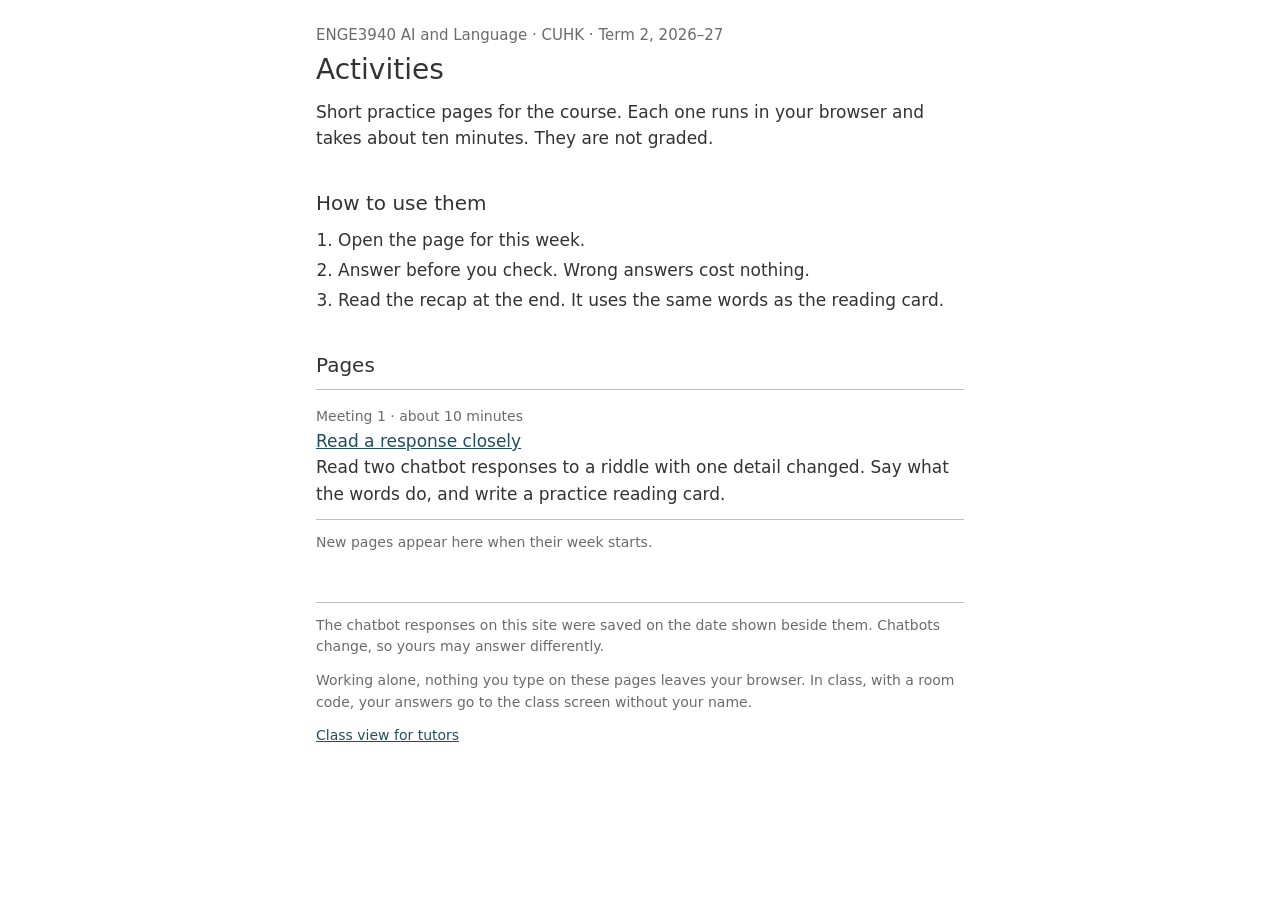
==== docs/index.html @ 52ccedf9 "Add class service (Cloudflare Worker), class view and class mode for Meeting 1; move pages to docs/" ====
<!DOCTYPE html>
<html lang="en">
<head>
<meta charset="utf-8">
<meta name="viewport" content="width=device-width, initial-scale=1">
<title>ENGE3940 AI and Language: activities</title>
<meta name="description" content="Short practice pages for ENGE3940 AI and Language at The Chinese University of Hong Kong.">
<link rel="stylesheet" href="assets/style.css">
</head>
<body>

<p class="course">ENGE3940 AI and Language · CUHK · Term 2, 2026–27</p>
<h1>Activities</h1>

<p>Short practice pages for the course. Each one runs in your browser and takes about ten minutes. They are not graded.</p>

<h2>How to use them</h2>
<ol>
  <li>Open the page for this week.</li>
  <li>Answer before you check. Wrong answers cost nothing.</li>
  <li>Read the recap at the end. It uses the same words as the reading card.</li>
</ol>

<h2>Pages</h2>
<ul class="list">
  <li>
    <span class="small">Meeting 1 · about 10 minutes</span><br>
    <a href="activities/meeting-01-read-closely.html">Read a response closely</a><br>
    Read two chatbot responses to a riddle with one detail changed. Say what the words do, and write a practice reading card.
  </li>
</ul>
<p class="small">New pages appear here when their week starts.</p>

<footer class="small">
  <p>The chatbot responses on this site were saved on the date shown beside them. Chatbots change, so yours may answer differently.</p>
  <p>Working alone, nothing you type on these pages leaves your browser. In class, with a room code, your answers go to the class screen without your name.</p>
  <p><a href="class.html?a=meeting-01">Class view for tutors</a></p>
</footer>

</body>
</html>
---- docs/assets/style.css ----
/* ENGE3940 activities. One column, system fonts, no libraries. */
* { box-sizing: border-box; }
html { -webkit-text-size-adjust: 100%; }
body {
  margin: 0 auto; padding: 24px 16px 72px; max-width: 680px;
  font-family: system-ui, -apple-system, "Segoe UI", Arial, sans-serif;
  font-size: 17px; line-height: 1.55; color: #333; background: #fff;
}
a { color: #1f4f5e; }
h1 { font-size: 28px; font-weight: 400; line-height: 1.2; margin: 6px 0 12px; }
h2 { font-size: 20px; font-weight: 400; margin: 36px 0 8px; }
p { margin: 0 0 12px; }
ul, ol { margin: 0 0 12px; padding-left: 22px; }
li { margin-bottom: 4px; }
.course { color: #6b6b6b; font-size: 15px; margin: 0; }
.small { color: #6b6b6b; font-size: 14px; }
.takeaway { color: #bf0000; }
.box { background: #ededed; padding: 12px 14px; margin: 0 0 12px; }
.box .label { display: block; font-size: 13px; font-weight: 700; color: #1f4f5e; margin-bottom: 4px; }
.box p:last-child { margin-bottom: 0; }
.hidden { display: none; }

/* questions */
.q { margin: 0 0 12px; }
.q label.opt { display: block; padding: 8px 10px; margin: 0 0 6px; border: 1px solid #bfbfbf; cursor: pointer; }
.q label.opt:hover { background: #f6f6f6; }
.q input[type="radio"] { margin-right: 8px; }
button {
  font: inherit; padding: 8px 16px; border: 1px solid #1f4f5e; background: #1f4f5e; color: #fff; cursor: pointer;
}
button:hover { background: #173c48; }
button:focus-visible, select:focus-visible, input:focus-visible, textarea:focus-visible { outline: 2px solid #bf0000; outline-offset: 2px; }
select, input[type="text"], textarea {
  font: inherit; width: 100%; padding: 8px; border: 1px solid #bfbfbf; background: #fff; color: #333;
}
textarea { min-height: 64px; }
.fb { padding: 10px 12px; margin: 10px 0 0; }
.fb.ok { background: #dce9e8; }
.fb.no { background: #f7dddd; }
.row { margin: 0 0 16px; }
.row .fb { margin-top: 6px; }
table { border-collapse: collapse; width: 100%; margin: 0 0 12px; }
td, th { border: 1px solid #bfbfbf; padding: 8px 10px; text-align: left; vertical-align: top; }
th { color: #1f4f5e; }
.list { list-style: none; padding: 0; }
.list li { border-top: 1px solid #bfbfbf; padding: 12px 0; margin: 0; }
.list li:last-child { border-bottom: 1px solid #bfbfbf; }
footer { margin-top: 48px; padding-top: 12px; border-top: 1px solid #bfbfbf; }

/* class mode */
#classbar { background: #ededed; padding: 8px 12px; margin: 0 0 16px; font-size: 15px; }
#classbar input { width: 5.5em; text-transform: uppercase; }
button.plain { background: #fff; color: #1f4f5e; padding: 4px 10px; }
button.plain:hover { background: #f6f6f6; }
.tap .part { display: block; width: 100%; text-align: left; background: #ededed; color: #333; border: 2px solid #ededed; margin: 0 0 6px; padding: 10px 12px; }
.tap .part:hover { background: #e4e4e4; }
.tap .part[aria-pressed="true"] { border-color: #1f4f5e; background: #dce9e8; }

/* class view (tutor's screen) */
.wide { max-width: 900px; }
.code { font-size: 64px; letter-spacing: 8px; line-height: 1.1; margin: 0 0 4px; color: #333; }
.result { margin: 0 0 28px; }
.result h2 { margin-top: 28px; }
.barrow { display: grid; grid-template-columns: minmax(120px, 2fr) 3fr 3em; gap: 10px; align-items: center; margin: 0 0 6px; }
.barrow .track { background: #ededed; height: 22px; }
.barrow .fill { background: #1f4f5e; height: 22px; }
.shade { font-size: 22px; line-height: 1.6; }
.shade span { padding: 2px 0; }
.shade sup { color: #6b6b6b; font-size: 13px; }
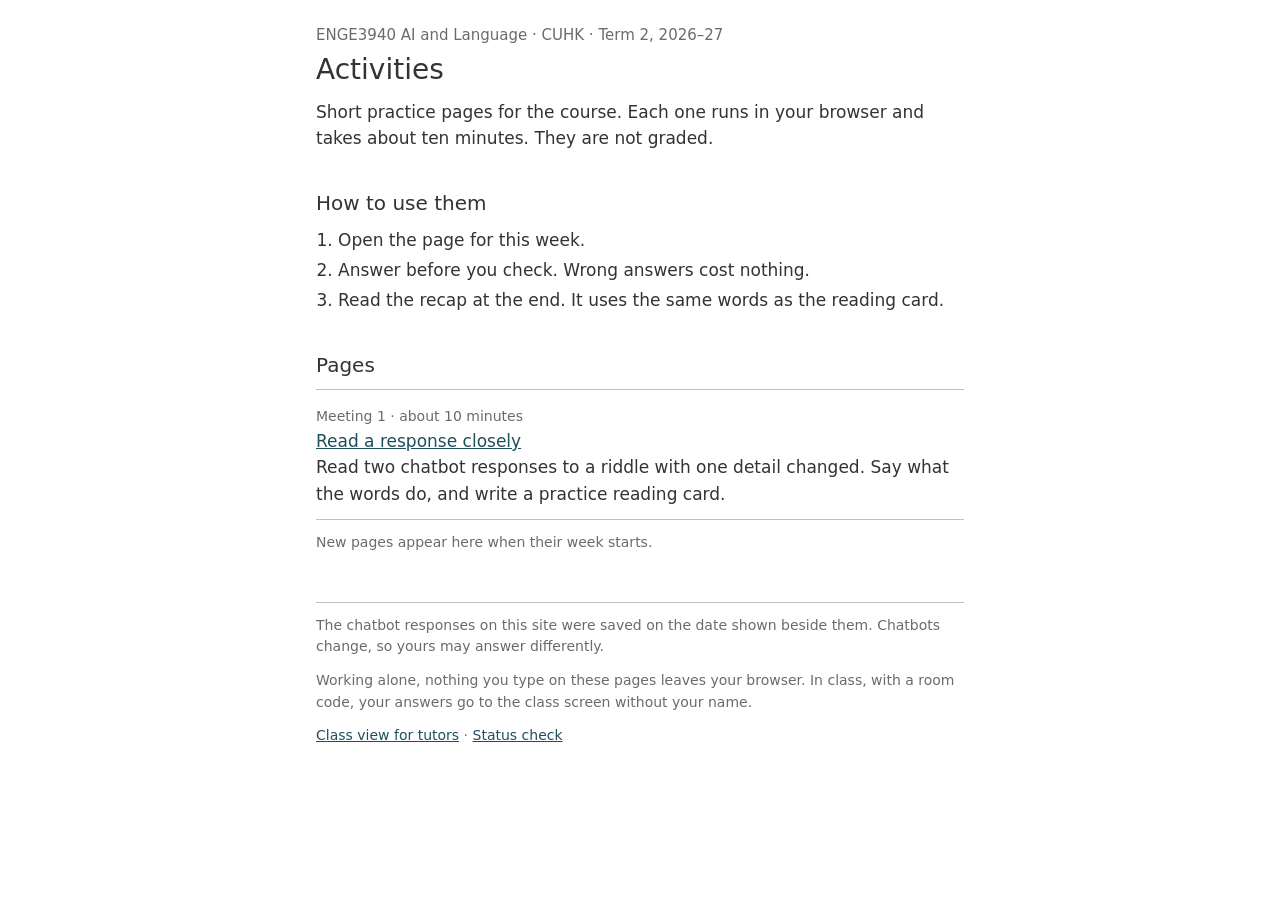
==== commit 63d6dc5d: "Add status page, sentence map with a language model (Meeting 4), and fixed model tasks" ====
--- a/docs/index.html
+++ b/docs/index.html
@@ -34,7 +34,7 @@
 <footer class="small">
   <p>The chatbot responses on this site were saved on the date shown beside them. Chatbots change, so yours may answer differently.</p>
   <p>Working alone, nothing you type on these pages leaves your browser. In class, with a room code, your answers go to the class screen without your name.</p>
-  <p><a href="class.html?a=meeting-01">Class view for tutors</a></p>
+  <p><a href="class.html?a=meeting-01">Class view for tutors</a> · <a href="check.html">Status check</a></p>
 </footer>
 
 </body>
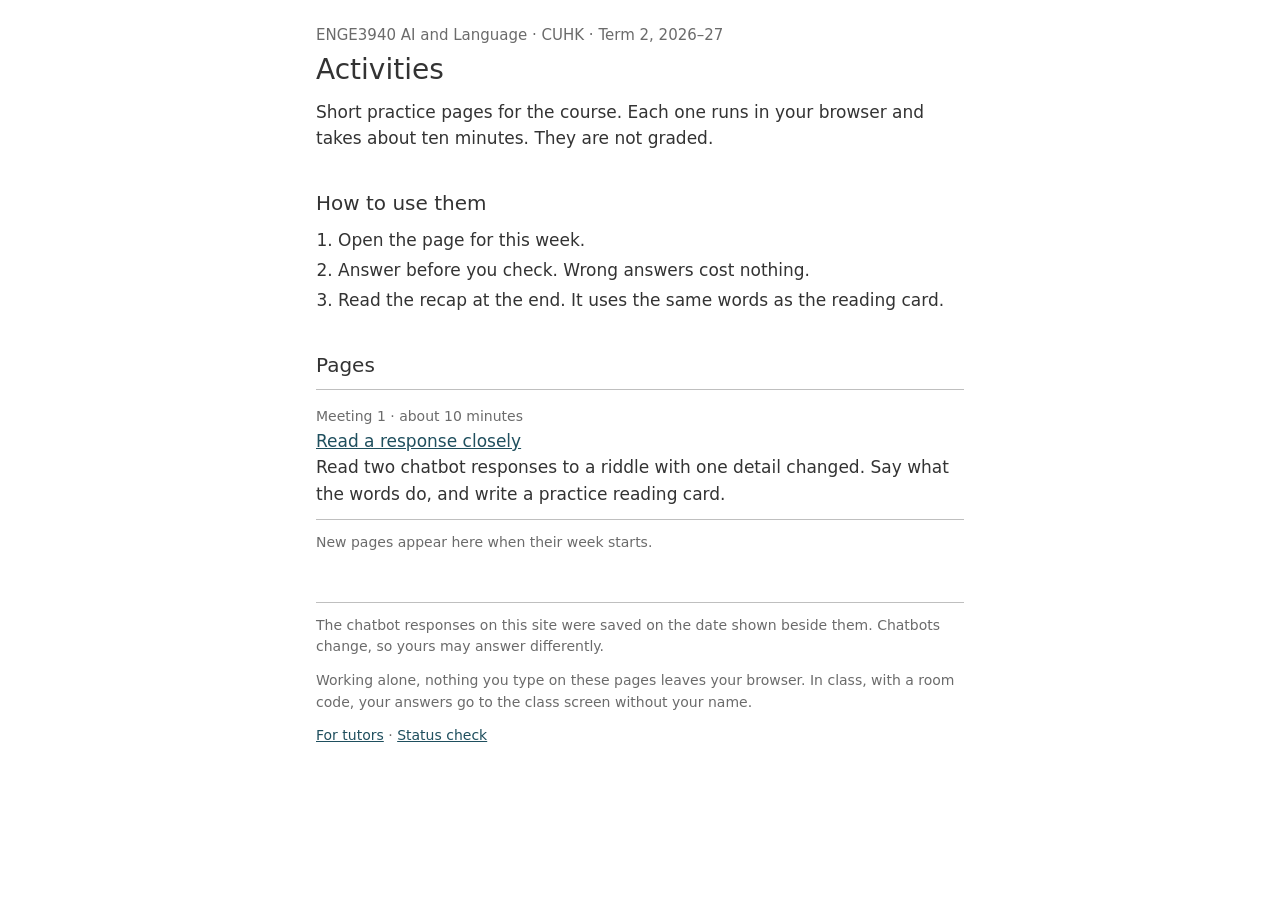
==== commit 555b3ec6: "Add class activities for Meetings 1 to 3: human or chatbot, build ELIZA together, the class is the m" ====
--- a/docs/index.html
+++ b/docs/index.html
@@ -34,7 +34,7 @@
 <footer class="small">
   <p>The chatbot responses on this site were saved on the date shown beside them. Chatbots change, so yours may answer differently.</p>
   <p>Working alone, nothing you type on these pages leaves your browser. In class, with a room code, your answers go to the class screen without your name.</p>
-  <p><a href="class.html?a=meeting-01">Class view for tutors</a> · <a href="check.html">Status check</a></p>
+  <p><a href="tutors.html">For tutors</a> · <a href="check.html">Status check</a></p>
 </footer>
 
 </body>
--- a/docs/assets/style.css
+++ b/docs/assets/style.css
@@ -67,3 +67,16 @@
 .shade { font-size: 22px; line-height: 1.6; }
 .shade span { padding: 2px 0; }
 .shade sup { color: #6b6b6b; font-size: 13px; }
+
+/* class activities */
+.big { font-size: 30px; line-height: 1.3; color: #333; margin: 0 0 12px; }
+.line { border-top: 1px solid #bfbfbf; padding: 10px 0; }
+.line:last-child { border-bottom: 1px solid #bfbfbf; }
+.line label { cursor: pointer; }
+.pick button { margin: 6px 8px 0 0; }
+.pick button[aria-pressed="true"] { background: #bf0000; border-color: #bf0000; }
+.chat { background: #ededed; padding: 12px 14px; min-height: 120px; margin: 0 0 8px; }
+.chat p { margin: 0 0 6px; }
+.chat .bot { color: #1f4f5e; }
+.inline { display: flex; gap: 8px; }
+.inline input { flex: 1; }
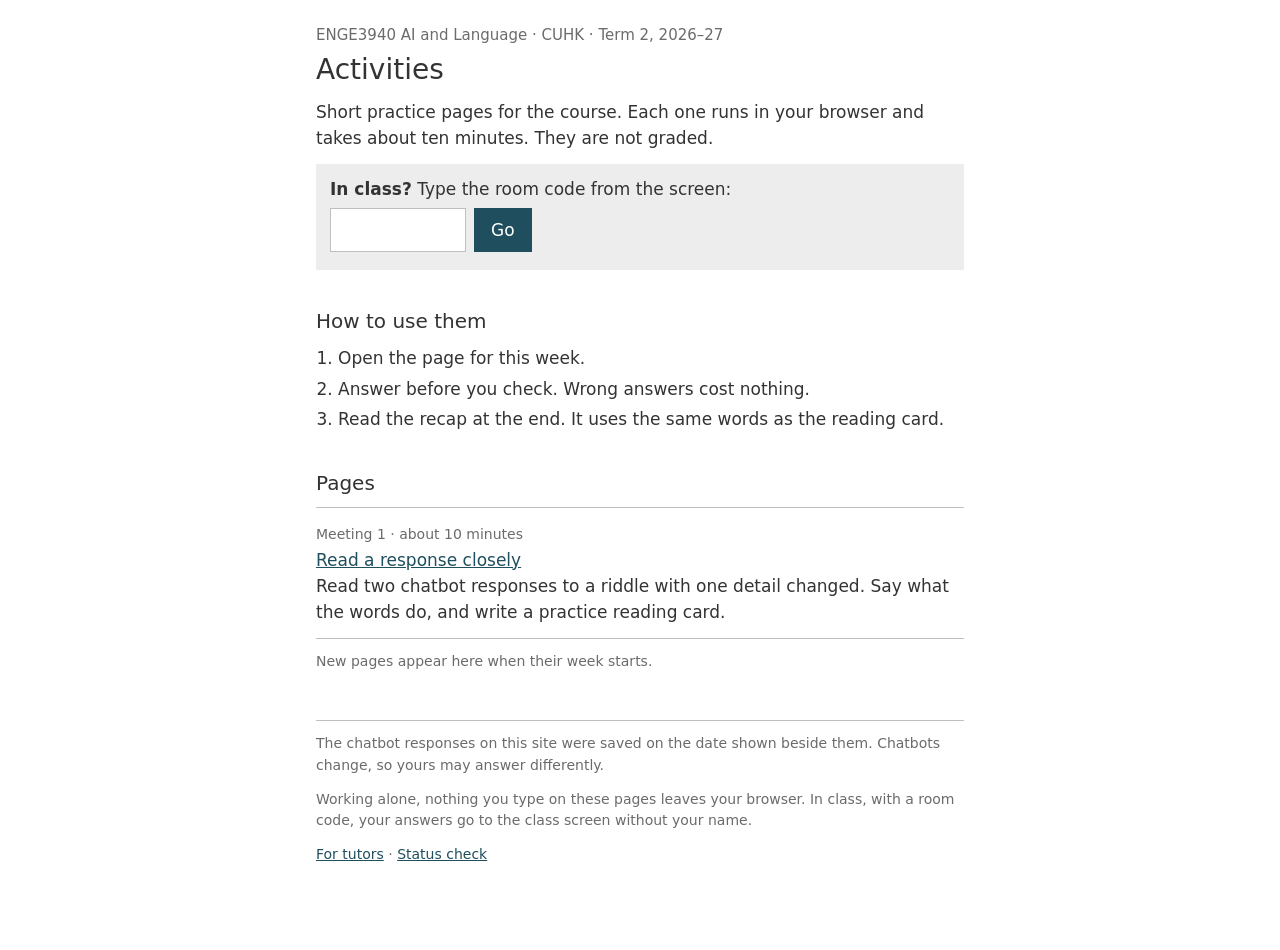
==== commit 35e7c4b6: "Add pairs to the service and three games: fool the class, agree or rewrite, tug of war; one front-pa" ====
--- a/docs/index.html
+++ b/docs/index.html
@@ -13,6 +13,12 @@
 <h1>Activities</h1>
 
 <p>Short practice pages for the course. Each one runs in your browser and takes about ten minutes. They are not graded.</p>
+
+<div class="box">
+  <label for="joincode"><strong>In class?</strong> Type the room code from the screen:</label>
+  <div class="inline" style="margin-top:6px"><input type="text" id="joincode" maxlength="4" autocomplete="off" autocapitalize="characters" style="text-transform:uppercase;max-width:8em"><button type="button" id="joingo">Go</button></div>
+  <p class="takeaway" id="joinmsg" style="margin:6px 0 0"></p>
+</div>
 
 <h2>How to use them</h2>
 <ol>
@@ -37,5 +43,21 @@
   <p><a href="tutors.html">For tutors</a> · <a href="check.html">Status check</a></p>
 </footer>
 
+<script src="assets/config.js"></script>
+<script>
+(function () {
+  var API = (window.ENGE_API || "").replace(/\/$/, "");
+  function go() {
+    var code = document.getElementById("joincode").value.trim().toUpperCase(), msg = document.getElementById("joinmsg");
+    if (!/^[A-Z]{4}$/.test(code)) { msg.textContent = "A room code has four letters."; return; }
+    fetch(API + "/api/room/" + code + "/state?keys=_activity").then(function (r) { return r.json(); }).then(function (d) {
+      if (d.ok && d.state._activity) location.href = d.state._activity.page + "?room=" + code;
+      else msg.textContent = d.ok ? "That room has no activity yet. Ask your tutor." : "No room with that code. Check with your tutor.";
+    }).catch(function () { msg.textContent = "The class service cannot be reached."; });
+  }
+  document.getElementById("joingo").onclick = go;
+  document.getElementById("joincode").onkeydown = function (e) { if (e.key === "Enter") go(); };
+})();
+</script>
 </body>
 </html>
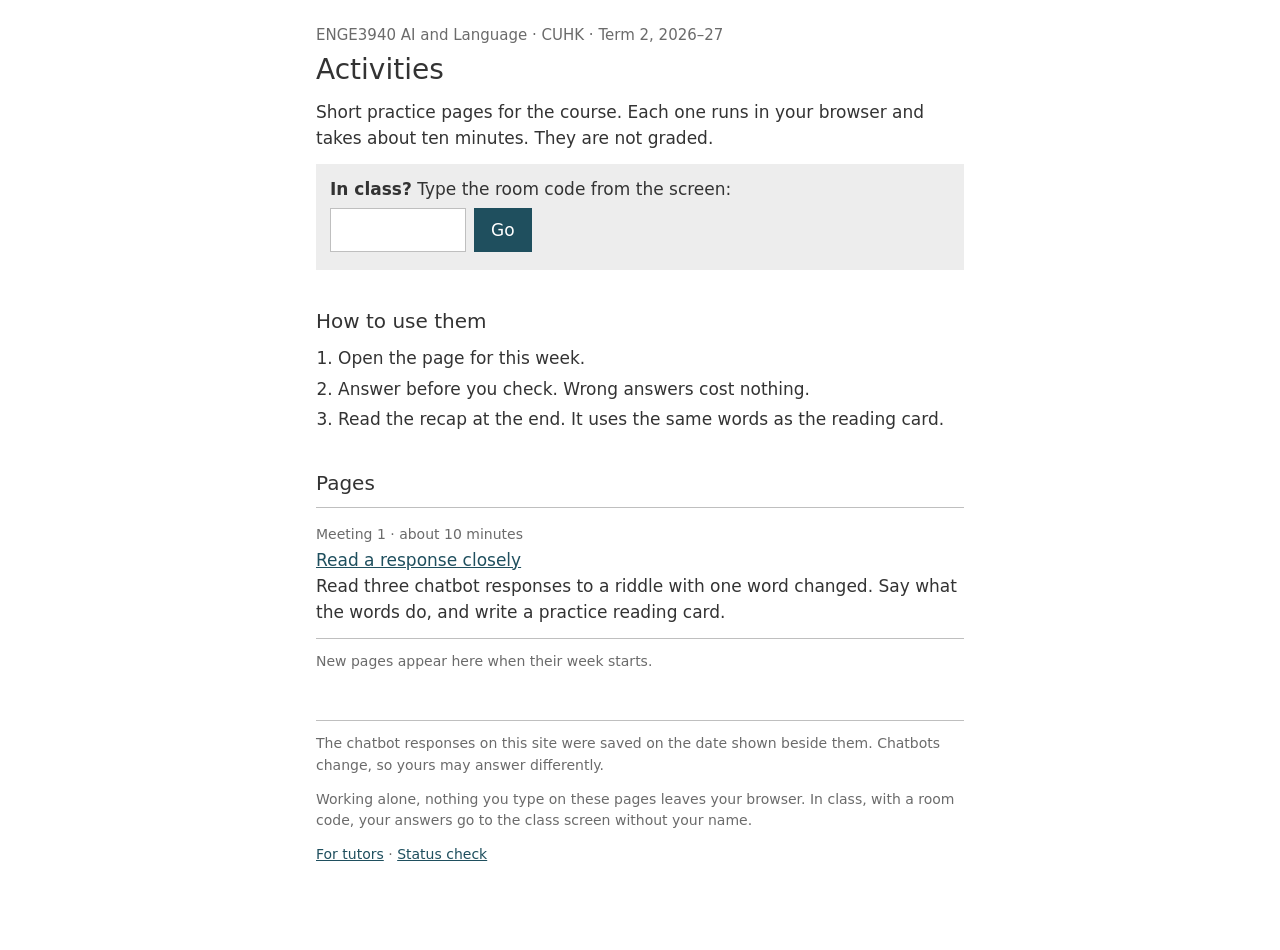
==== commit 09ff1d3b: "Meeting 1 page: new riddle with one changed word and three saved responses; add a test page with the" ====
--- a/docs/index.html
+++ b/docs/index.html
@@ -32,7 +32,7 @@
   <li>
     <span class="small">Meeting 1 · about 10 minutes</span><br>
     <a href="activities/meeting-01-read-closely.html">Read a response closely</a><br>
-    Read two chatbot responses to a riddle with one detail changed. Say what the words do, and write a practice reading card.
+    Read three chatbot responses to a riddle with one word changed. Say what the words do, and write a practice reading card.
   </li>
 </ul>
 <p class="small">New pages appear here when their week starts.</p>
